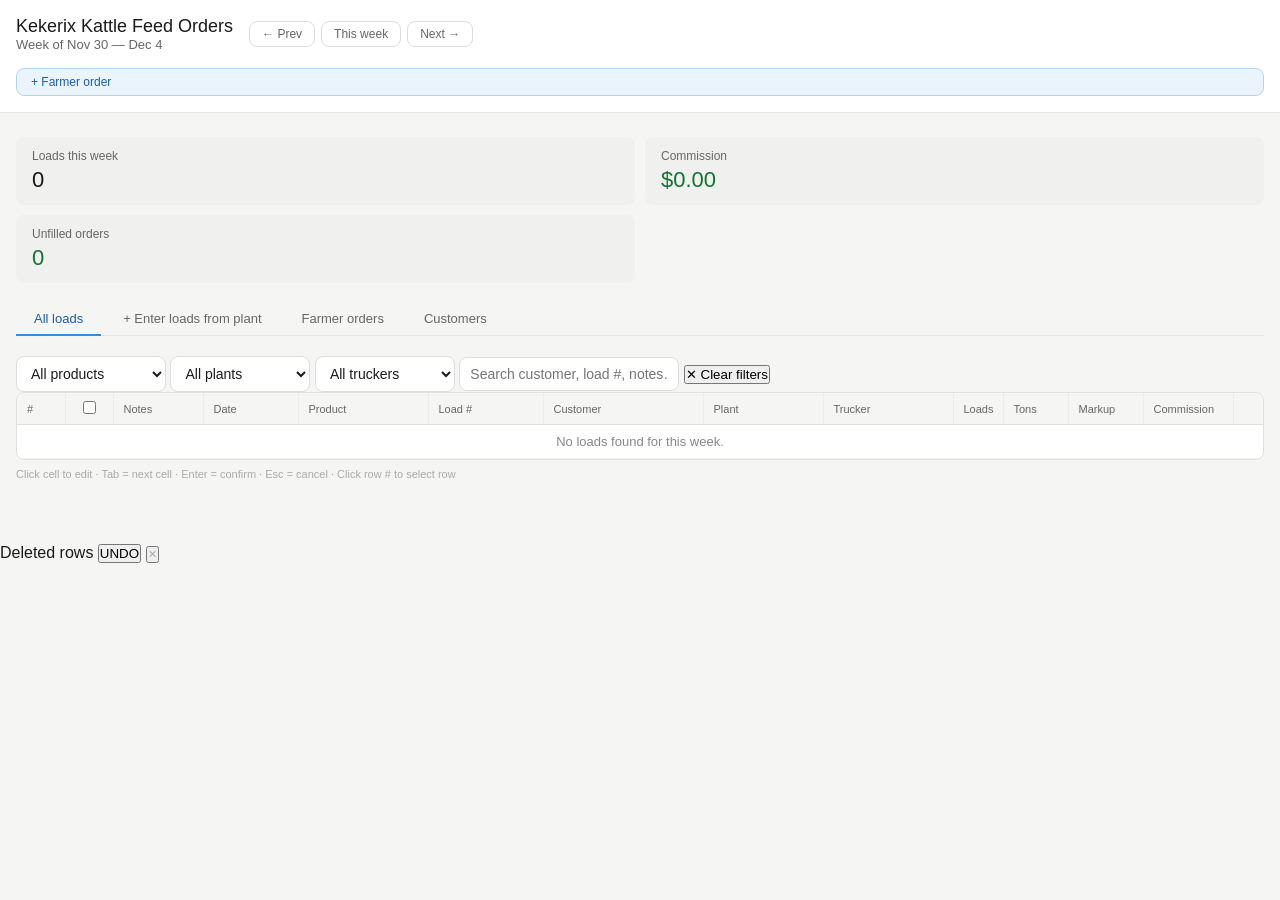
==== admin.html @ a71ed310 "admin.html" ====
<!DOCTYPE html>
<html lang="en">
<head>
  <meta charset="UTF-8" />
  <meta name="viewport" content="width=device-width, initial-scale=1.0" />
  <title>Feed Orders — Admin</title>
  <link rel="stylesheet" href="style.css" />
  <link rel="stylesheet" href="admin.css" />
</head>
<body>

  <!-- HEADER -->
  <div class="admin-header">
    <div class="admin-header-inner">
      <div style="display:flex;align-items:center;gap:16px">
        <div>
          <div class="admin-title">Kekerix Kattle Feed Orders</div>
          <div class="admin-subtitle" id="week-label"></div>
        </div>
        <div style="display:flex;gap:6px">
          <button class="btn-sm" onclick="prevWeek()">← Prev</button>
          <button class="btn-sm" onclick="todayWeek()">This week</button>
          <button class="btn-sm" onclick="nextWeek()">Next →</button>
        </div>
      </div>
      <a href="index.html" class="btn-primary" style="text-decoration:none;font-size:12px;padding:6px 14px">+ Farmer order</a>
    </div>
  </div>

  <div class="admin-container">

    <!-- METRICS -->
    <div class="metric-grid" id="metrics"></div>

    <!-- TABS -->
    <div class="admin-tabs">
      <button class="admin-tab active" id="tab-loads" onclick="showAdminTab('loads')">All loads</button>
      <button class="admin-tab" id="tab-entry" onclick="showAdminTab('entry')">+ Enter loads from plant</button>
      <button class="admin-tab" id="tab-orders" onclick="showAdminTab('orders')">Farmer orders</button>
      <button class="admin-tab" id="tab-customers" onclick="showAdminTab('customers')">Customers</button>
    </div>

    <!-- ══ ALL LOADS TAB ══════════════════════════════ -->
    <div id="panel-loads">

      <!-- Toolbar row 1: filters -->
      <div class="toolbar">
        <select id="filter-product" onchange="applyFilters()" style="width:150px">
          <option value="">All products</option>
          <option>Wet distillers</option>
          <option>Modified distillers</option>
          <option>Dry distillers</option>
          <option>Loosehulls</option>
          <option>Soyhull pellets</option>
          <option>Syrup</option>
          <option>Corn screenings</option>
          <option>Gluten</option>
        </select>
        <select id="filter-plant" onchange="applyFilters()" style="width:140px">
          <option value="">All plants</option>
        </select>
        <select id="filter-trucker" onchange="applyFilters()" style="width:140px">
          <option value="">All truckers</option>
        </select>
        <input type="text" id="filter-search" placeholder="Search customer, load #, notes…" oninput="applyFilters()" style="width:220px" />
        <button class="toolbar-btn" onclick="clearFilters()">✕ Clear filters</button>
        <div class="toolbar-sep"></div>
        <span id="filter-count" style="font-size:12px;color:#888"></span>
      </div>

      <!-- Toolbar row 2: selection actions (hidden until rows selected) -->
      <div class="toolbar" id="selection-toolbar" style="display:none;background:#e8f0fe;border-bottom-color:#a8c7fa">
        <span id="selection-count" style="font-size:12px;font-weight:500;color:#1a73e8"></span>
        <div class="toolbar-sep"></div>
        <button class="toolbar-btn" onclick="deleteSelectedRows()">🗑 Delete selected</button>
        <button class="toolbar-btn" onclick="clearSelection()">✕ Deselect</button>
      </div>

      <div class="sheet-wrap">
        <table class="sheet-table" id="sheet-table">
          <thead>
            <tr>
              <th class="col-rownum">#</th>
              <th class="col-check"><input type="checkbox" id="check-all" onchange="toggleAllRows(this.checked)" title="Select all" /></th>
              <th style="width:90px">Notes</th>
              <th style="width:95px">Date</th>
              <th style="width:130px">Product</th>
              <th style="width:115px">Load #</th>
              <th style="width:160px">Customer</th>
              <th style="width:120px">Plant</th>
              <th style="width:130px">Trucker</th>
              <th style="width:50px">Loads</th>
              <th style="width:65px">Tons</th>
              <th style="width:75px">Markup</th>
              <th style="width:90px">Commission</th>
              <th style="width:30px"></th>
            </tr>
          </thead>
          <tbody id="sheet-body">
            <tr><td colspan="14" class="table-empty"><span class="spinner"></span> Loading...</td></tr>
          </tbody>
        </table>
      </div>
      <div class="sheet-hint">Click cell to edit · Tab = next cell · Enter = confirm · Esc = cancel · Click row # to select row</div>
    </div>

    <!-- ══ ENTER LOADS TAB ════════════════════════════ -->
    <div id="panel-entry" style="display:none">
      <div class="card">
        <div style="font-size:14px;font-weight:500;color:#1a1a1a;margin-bottom:1rem">Paste loads from plant</div>
        <div style="display:grid;grid-template-columns:1fr 1fr 1fr;gap:12px;margin-bottom:1rem">
          <div>
            <label class="field-label">Plant</label>
            <input type="text" id="entry-plant" placeholder="e.g. Sioux Center" style="width:100%" />
          </div>
          <div>
            <label class="field-label">Product</label>
            <select id="entry-product" style="width:100%">
              <option value="">Select product...</option>
              <option>Wet distillers</option>
              <option>Modified distillers</option>
              <option>Dry distillers</option>
              <option>Loosehulls</option>
              <option>Soyhull pellets</option>
              <option>Syrup</option>
              <option>Corn screenings</option>
              <option>Gluten</option>
            </select>
          </div>
          <div>
            <label class="field-label">Default date (optional)</label>
            <input type="date" id="entry-date" style="width:100%" />
          </div>
        </div>
        <div>
          <label class="field-label">Quick generate — type first load # and count</label>
          <div style="display:flex;gap:8px;margin-top:4px">
            <input type="text" id="gen-first" placeholder="e.g. SC136-0574-001" style="flex:2" />
            <input type="number" id="gen-count" placeholder="# of loads" min="1" style="flex:1;max-width:110px" />
            <button class="btn-sm" onclick="generateSequence()" style="white-space:nowrap">Generate</button>
          </div>
        </div>
        <div style="margin-top:1rem">
          <label class="field-label">Or paste load numbers — one per line</label>
          <textarea id="entry-loads" rows="6" placeholder="SC136-0574-001&#10;SC136-0574-002&#10;..." style="width:100%;margin-top:4px;font-family:monospace;font-size:13px;border:1px solid #dadce0;border-radius:4px;padding:8px"></textarea>
        </div>
        <div style="display:flex;justify-content:flex-end;margin-top:0.75rem;gap:8px">
          <button class="btn-sm" onclick="clearEntryForm()">Clear</button>
          <button class="btn-primary" onclick="importLoads()" style="margin-top:0">Import loads</button>
        </div>
        <p id="entry-msg" style="font-size:12px;margin-top:0.5rem"></p>
      </div>

      <div id="entry-table-wrap" style="display:none;margin:0 12px">
        <div style="display:flex;align-items:center;justify-content:space-between;margin-bottom:0.75rem">
          <div style="font-size:14px;font-weight:500;color:#1a1a1a" id="entry-table-title">Imported loads</div>
          <button class="btn-primary" onclick="saveAllLoads()" id="save-all-btn">Save all to database</button>
        </div>
        <div class="sheet-wrap">
          <table class="sheet-table">
            <thead>
              <tr>
                <th style="width:40px">#</th>
                <th>Load #</th><th>Plant</th><th>Product</th><th>Date</th><th>Customer</th><th></th>
              </tr>
            </thead>
            <tbody id="entry-tbody"></tbody>
          </table>
        </div>
        <p id="save-msg" style="font-size:12px;margin-top:0.5rem"></p>
      </div>
    </div>

    <!-- ══ FARMER ORDERS TAB ══════════════════════════ -->
    <div id="panel-orders" style="display:none">
      <div class="toolbar">
        <select id="orders-filter-product" onchange="renderOrdersTable()" style="width:160px">
          <option value="">All products</option>
          <option>Wet distillers</option>
          <option>Modified distillers</option>
          <option>Dry distillers</option>
          <option>Loosehulls</option>
          <option>Soyhull pellets</option>
          <option>Syrup</option>
          <option>Corn screenings</option>
          <option>Gluten</option>
        </select>
        <input type="text" id="orders-filter-search" placeholder="Search farmer…" oninput="renderOrdersTable()" style="width:200px" />
        <span id="orders-summary-label" style="font-size:12px;color:#888;margin-left:4px"></span>
      </div>
      <div class="sheet-wrap">
        <table class="sheet-table">
          <thead>
            <tr>
              <th style="width:120px">Date</th>
              <th style="width:180px">Farmer</th>
              <th style="width:160px">Product</th>
              <th style="width:140px">Loads needed</th>
              <th style="width:110px">Ordered on</th>
              <th></th>
            </tr>
          </thead>
          <tbody id="orders-tbody">
            <tr><td colspan="6" class="table-empty"><span class="spinner"></span> Loading...</td></tr>
          </tbody>
        </table>
      </div>
    </div>

    <!-- ══ CUSTOMERS TAB ══════════════════════════════ -->
    <div id="panel-customers" style="display:none">
      <div class="card">
        <div style="font-size:14px;font-weight:500;color:#1a1a1a;margin-bottom:1rem">Customer list</div>
        <div class="sheet-wrap" style="margin-bottom:1rem">
          <table class="sheet-table">
            <thead><tr><th>Name</th><th>Phone</th><th style="width:120px"></th></tr></thead>
            <tbody id="customers-tbody">
              <tr><td colspan="3" class="table-empty"><span class="spinner"></span> Loading...</td></tr>
            </tbody>
          </table>
        </div>
        <div style="font-size:14px;font-weight:500;color:#1a1a1a;margin-bottom:0.75rem">Add new customer</div>
        <div style="display:grid;grid-template-columns:1fr 1fr auto;gap:8px;align-items:end">
          <div>
            <label class="field-label">Name</label>
            <input type="text" id="new-cust-name" placeholder="Farm or farmer name" style="width:100%" />
          </div>
          <div>
            <label class="field-label">Phone</label>
            <input type="tel" id="new-cust-phone" placeholder="605-555-0100" style="width:100%" />
          </div>
          <button class="btn-sm" onclick="addCustomer()" style="height:36px">Add</button>
        </div>
        <p id="cust-msg" style="font-size:12px;margin-top:0.5rem"></p>
      </div>
    </div>

  </div><!-- /admin-container -->

  <!-- UNDO TOAST -->
  <div id="undo-toast">
    <span id="undo-msg">Deleted rows</span>
    <button onclick="undoDelete()">UNDO</button>
    <button onclick="hideToast()" style="color:#aaa;font-size:11px;font-weight:400">✕</button>
  </div>

  <!-- EDIT CUSTOMER MODAL -->
  <div class="modal-backdrop" id="modal-backdrop" onclick="closeModal()" style="display:none"></div>
  <div class="modal" id="edit-cust-modal" style="display:none">
    <div class="modal-title">Edit customer</div>
    <div style="margin-top:1rem">
      <label class="field-label">Name</label>
      <input type="text" id="ec-name" style="width:100%" />
    </div>
    <div style="margin-top:0.75rem">
      <label class="field-label">Phone</label>
      <input type="tel" id="ec-phone" style="width:100%" />
    </div>
    <div style="display:flex;gap:8px;margin-top:1.25rem">
      <button class="btn-sm" onclick="closeModal()" style="flex:1;padding:9px">Cancel</button>
      <button class="btn-primary" onclick="saveCustomer()" style="flex:2;margin-top:0">Save</button>
    </div>
    <p style="font-size:12px;margin-top:0.5rem" id="ec-msg"></p>
  </div>

  <script src="admin.js"></script>
</body>
</html>
---- style.css ----
* { box-sizing: border-box; margin: 0; padding: 0; }
body { font-family: -apple-system, BlinkMacSystemFont, 'Segoe UI', sans-serif; background: #f5f5f3; color: #1a1a1a; }
.container { max-width: 680px; margin: 0 auto; padding: 1.5rem 1rem 3rem; }
h2 { font-size: 22px; font-weight: 500; margin-bottom: 0.25rem; }
.subtitle { font-size: 13px; color: #666; margin-bottom: 1.25rem; }
.note { font-size: 12px; margin-top: 0.5rem; }
 
.tabs { display: flex; gap: 8px; padding: 1rem 0 0.5rem; border-bottom: 1px solid #e5e5e5; margin-bottom: 1.5rem; }
.tab { padding: 6px 16px; border-radius: 8px; border: 1px solid #ddd; background: transparent; cursor: pointer; font-size: 14px; color: #666; }
.tab.active { background: #f0f0ee; color: #1a1a1a; font-weight: 500; }
.page { display: none; }
.page.active { display: block; }
 
.card { background: #fff; border: 1px solid #e5e5e5; border-radius: 12px; padding: 1.25rem; margin-bottom: 1rem; }
.form-row { margin-bottom: 1rem; }
.form-row label { display: block; font-size: 13px; color: #666; margin-bottom: 4px; }
.form-row input, .form-row select, .form-row textarea, input, select, textarea {
  width: 100%; padding: 8px 10px; border: 1px solid #ddd; border-radius: 8px;
  font-size: 14px; font-family: inherit; background: #fff; color: #1a1a1a;
}
input:focus, select:focus, textarea:focus { outline: none; border-color: #378ADD; }
input[readonly] { background: #f5f5f3; color: #888; }
 
.btn-primary { background: #EBF4FD; color: #185FA5; border: 1px solid #B5D4F4; padding: 9px 20px; border-radius: 8px; cursor: pointer; font-size: 14px; font-weight: 500; width: 100%; margin-top: 0.5rem; }
.btn-primary:hover { background: #d6eaf8; }
.btn-primary:disabled { opacity: 0.5; cursor: not-allowed; }
.btn-sm { padding: 5px 12px; font-size: 12px; border-radius: 8px; border: 1px solid #ddd; background: transparent; cursor: pointer; color: #666; }
.btn-sm:hover { background: #f5f5f3; }
.btn-danger { padding: 5px 12px; font-size: 12px; border-radius: 8px; border: 1px solid #f0c0c0; background: transparent; cursor: pointer; color: #A32D2D; }
 
.steps { display: flex; margin-bottom: 1.5rem; }
.step { flex: 1; padding: 8px 12px; font-size: 12px; color: #999; border-bottom: 2px solid #e5e5e5; }
.step.active { color: #185FA5; border-bottom-color: #378ADD; font-weight: 500; }
.step.done { color: #999; border-bottom-color: #9FE1CB; }
 
.product-grid { display: flex; flex-wrap: wrap; gap: 8px; margin-top: 4px; }
.product-chip { padding: 7px 14px; border-radius: 8px; border: 1px solid #ddd; background: #fff; cursor: pointer; font-size: 13px; color: #666; user-select: none; }
.product-chip.selected { background: #EBF4FD; border-color: #378ADD; color: #185FA5; font-weight: 500; }
 
.product-block { border: 1px solid #ddd; border-radius: 12px; padding: 1rem; margin-bottom: 0.75rem; background: #fafaf8; }
.product-block-title { font-size: 14px; font-weight: 500; margin-bottom: 0.75rem; }
.total-row { display: flex; align-items: center; gap: 10px; margin-bottom: 0.85rem; padding-bottom: 0.85rem; border-bottom: 1px solid #e5e5e5; }
.total-row label { font-size: 13px; color: #666; white-space: nowrap; }
.total-row input { width: 70px; font-size: 14px; text-align: center; }
.tally { font-size: 13px; font-weight: 500; margin-left: auto; white-space: nowrap; }
.tally.match { color: #3B6D11; }
.tally.over { color: #A32D2D; }
.tally.under { color: #854F0B; }
 
.day-grid { display: flex; flex-wrap: wrap; gap: 8px; margin-top: 4px; }
.week-label { font-size: 11px; color: #999; width: 100%; margin-top: 4px; }
.day-card { border: 1px solid #ddd; border-radius: 8px; background: #fff; width: 72px; text-align: center; padding: 6px 4px; }
.day-card.active { border-color: #378ADD; background: #EBF4FD; }
.day-card.disabled { opacity: 0.35; pointer-events: none; }
.day-name { font-size: 11px; font-weight: 500; color: #1a1a1a; }
.day-date { font-size: 10px; color: #888; margin-bottom: 6px; }
.day-card.active .day-name { color: #185FA5; }
.day-card.active .day-date { color: #378ADD; }
.counter { display: flex; align-items: center; justify-content: center; gap: 4px; }
.counter-btn { width: 22px; height: 22px; border-radius: 50%; border: 1px solid #ddd; background: #fff; cursor: pointer; font-size: 16px; display: flex; align-items: center; justify-content: center; color: #666; padding: 0; line-height: 1; }
.counter-btn:hover { border-color: #378ADD; color: #185FA5; }
.counter-val { font-size: 14px; font-weight: 500; min-width: 16px; color: #1a1a1a; }
.day-card.active .counter-val { color: #185FA5; }
 
.cust-row { display: flex; align-items: center; gap: 10px; padding: 8px 0; border-bottom: 1px solid #f0f0ee; font-size: 13px; }
.cust-row:last-child { border-bottom: none; }
.cust-name { font-weight: 500; flex: 1; }
.cust-phone { color: #666; min-width: 120px; }
.add-cust-form { display: grid; grid-template-columns: 1fr 1fr auto; gap: 8px; align-items: end; margin-top: 1rem; }
 
.spinner { display: inline-block; width: 14px; height: 14px; border: 2px solid #ddd; border-top-color: #378ADD; border-radius: 50%; animation: spin 0.7s linear infinite; vertical-align: middle; margin-right: 6px; }
@keyframes spin { to { transform: rotate(360deg); } }
 
@media (max-width: 480px) {
  .add-cust-form { grid-template-columns: 1fr; }
  .total-row { flex-wrap: wrap; }
}
---- admin.css ----
body { background: #f5f5f3; }

.admin-header { background: #fff; border-bottom: 1px solid #e5e5e5; padding: 1rem; position: sticky; top: 0; z-index: 100; }
.admin-header-inner { max-width: 1300px; margin: 0 auto; display: flex; align-items: center; justify-content: space-between; flex-wrap: wrap; gap: 8px; }
.admin-title { font-size: 18px; font-weight: 500; color: #1a1a1a; }
.admin-subtitle { font-size: 13px; color: #666; }
.admin-container { max-width: 1300px; margin: 0 auto; padding: 1.5rem 1rem 3rem; }

.metric-grid { display: grid; grid-template-columns: repeat(2, minmax(0,1fr)); gap: 10px; margin-bottom: 1.25rem; }
.metric { background: #f0f0ee; border-radius: 8px; padding: 0.75rem 1rem; }
.metric-label { font-size: 12px; color: #666; margin-bottom: 4px; }
.metric-value { font-size: 22px; font-weight: 500; color: #1a1a1a; }

.admin-tabs { display: flex; gap: 4px; margin-bottom: 1.25rem; border-bottom: 1px solid #e5e5e5; flex-wrap: wrap; }
.admin-tab { padding: 8px 18px; font-size: 13px; color: #666; background: transparent; border: none; border-bottom: 2px solid transparent; cursor: pointer; margin-bottom: -1px; white-space: nowrap; }
.admin-tab:hover { color: #1a1a1a; }
.admin-tab.active { color: #185FA5; border-bottom-color: #378ADD; font-weight: 500; }

.filter-bar { display: flex; gap: 8px; margin-bottom: 0.75rem; flex-wrap: wrap; align-items: center; }
.filter-bar select { flex: 1; min-width: 130px; font-size: 13px; width: auto; }

.card { background: #fff; border: 1px solid #e5e5e5; border-radius: 12px; padding: 1.25rem; margin-bottom: 1rem; }
.field-label { display: block; font-size: 12px; color: #666; margin-bottom: 3px; }

.sheet-wrap { overflow-x: auto; border: 1px solid #e0e0e0; border-radius: 8px; background: #fff; margin-bottom: 0.5rem; }
.sheet-table { width: 100%; border-collapse: collapse; font-size: 13px; table-layout: fixed; }
.sheet-table thead tr { background: #f5f5f3; }
.sheet-table th { padding: 8px 10px; text-align: left; font-weight: 500; font-size: 11px; color: #666; border-bottom: 1px solid #e0e0e0; border-right: 1px solid #ececec; white-space: nowrap; user-select: none; }
.sheet-table th:last-child { border-right: none; }
.sheet-table td { padding: 0; border-bottom: 1px solid #f0f0f0; border-right: 1px solid #f5f5f5; height: 34px; position: relative; }
.sheet-table td:last-child { border-right: none; }
.sheet-table tr:hover td { background: #fafaf8; }
.sheet-table tr.date-row td { background: #EBF4FD; color: #185FA5; font-weight: 500; font-size: 12px; padding: 5px 10px; border-bottom: 1px solid #B5D4F4; border-top: 1px solid #ddeeff; height: auto; }

.cell-view { padding: 0 8px; height: 34px; display: flex; align-items: center; cursor: text; white-space: nowrap; overflow: hidden; text-overflow: ellipsis; color: #1a1a1a; font-size: 12px; }
.cell-view.empty { color: #ccc; }
.cell-view:hover { background: #f0f4ff; }
td.cell-active { outline: 2px solid #378ADD; outline-offset: -2px; z-index: 5; background: #fff !important; }
.cell-input { position: absolute; inset: 0; width: 100%; height: 100%; padding: 0 7px; border: none; font-size: 12px; font-family: inherit; background: #fff; color: #1a1a1a; outline: none; z-index: 10; }
select.cell-input { cursor: pointer; }

.cell-commission { background: #f5fbf0; color: #3B6D11; font-weight: 500; }
.cell-commission.empty { background: transparent; color: #ccc; font-weight: 400; }

.row-assigned td:first-child { border-left: 3px solid #EF9F27; }
.row-unassigned td:first-child { border-left: 3px solid #e0e0e0; }

.del-row-btn { width: 24px; height: 24px; border-radius: 4px; border: 1px solid #f0c0c0; background: transparent; cursor: pointer; color: #A32D2D; font-size: 14px; display: flex; align-items: center; justify-content: center; margin: auto; }
.del-row-btn:hover { background: #fff0f0; }

.table-empty { text-align: center; padding: 2rem; color: #888; font-size: 13px; }
.sheet-hint { font-size: 11px; color: #aaa; margin-bottom: 1rem; }

.entry-input { width: 100%; padding: 6px 8px; border: 1px solid #ddd; border-radius: 6px; font-size: 12px; background: #fff; color: #1a1a1a; }
.entry-input:focus { outline: none; border-color: #378ADD; }
.del-btn { font-size: 11px; padding: 3px 8px; border-radius: 6px; border: 1px solid #f0c0c0; background: transparent; cursor: pointer; color: #A32D2D; }

.edit-btn { font-size: 11px; padding: 3px 10px; border-radius: 6px; border: 1px solid #ddd; background: transparent; cursor: pointer; color: #666; }
.edit-btn:hover { border-color: #378ADD; color: #185FA5; }

.modal-backdrop { position: fixed; inset: 0; background: rgba(0,0,0,0.3); z-index: 200; }
.modal { position: fixed; top: 50%; left: 50%; transform: translate(-50%,-50%); background: #fff; border-radius: 12px; padding: 1.5rem; width: 90%; max-width: 380px; z-index: 201; box-shadow: 0 4px 24px rgba(0,0,0,0.12); }
.modal-title { font-size: 16px; font-weight: 500; margin-bottom: 4px; }

@media (max-width: 600px) {
  .metric-grid { grid-template-columns: 1fr 1fr; }
  #panel-entry .card > div:nth-child(2) { grid-template-columns: 1fr !important; }
}
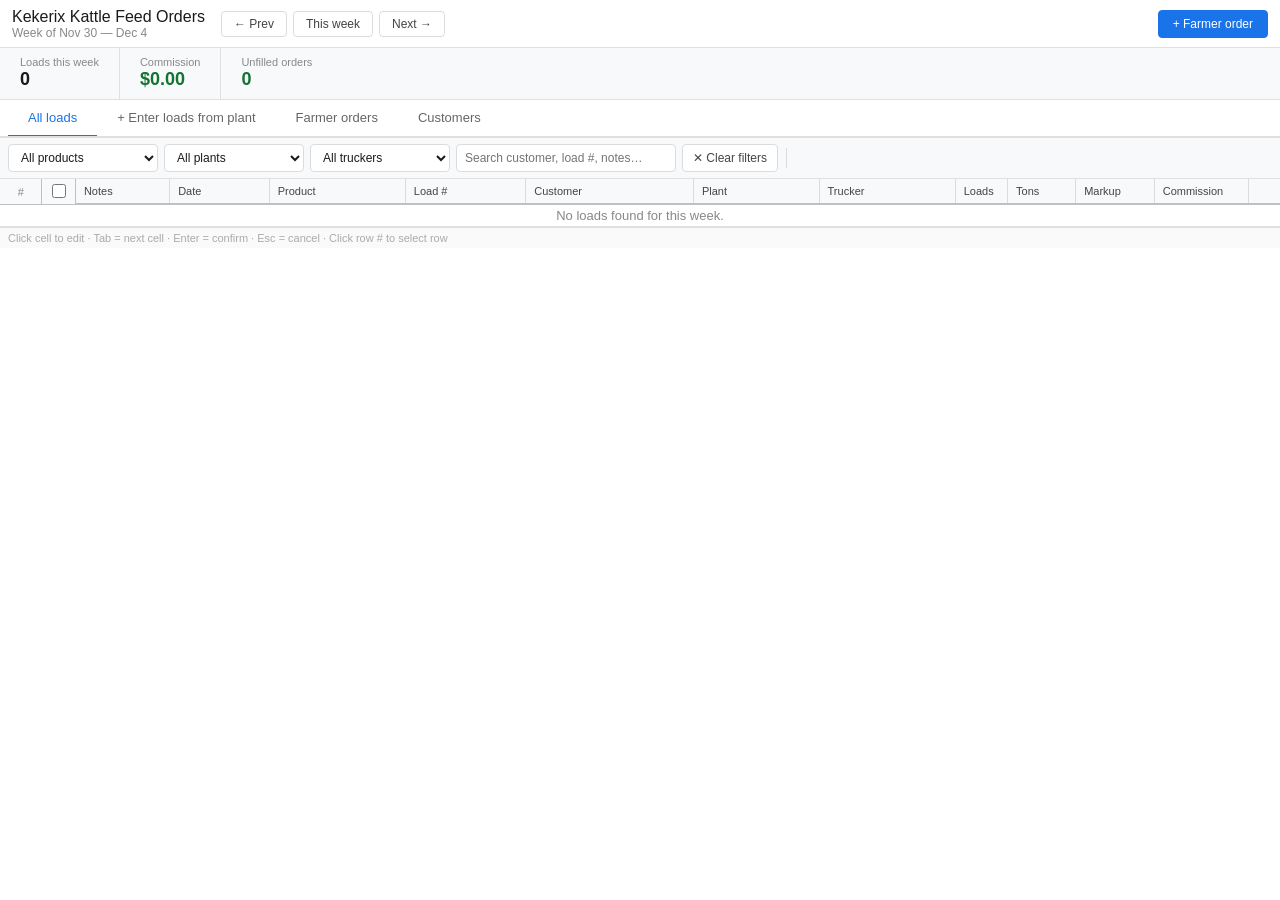
==== commit 73b6ed1d: "admin.html" ====
--- a/admin.html
+++ b/admin.html
@@ -72,7 +72,9 @@
       <div class="toolbar" id="selection-toolbar" style="display:none;background:#e8f0fe;border-bottom-color:#a8c7fa">
         <span id="selection-count" style="font-size:12px;font-weight:500;color:#1a73e8"></span>
         <div class="toolbar-sep"></div>
-        <button class="toolbar-btn" onclick="deleteSelectedRows()">🗑 Delete selected</button>
+        <button class="toolbar-btn" onclick="cutSelectedRows()">✂ Cut (Ctrl+X)</button>
+        <button class="toolbar-btn" onclick="openPasteModal()" id="paste-btn" style="display:none">📋 Paste to date (Ctrl+V)</button>
+        <button class="toolbar-btn danger" onclick="deleteSelectedRows()">🗑 Delete selected</button>
         <button class="toolbar-btn" onclick="clearSelection()">✕ Deselect</button>
       </div>
 
@@ -245,8 +247,8 @@
   </div>
 
   <!-- EDIT CUSTOMER MODAL -->
-  <div class="modal-backdrop" id="modal-backdrop" onclick="closeModal()" style="display:none"></div>
-  <div class="modal" id="edit-cust-modal" style="display:none">
+  <div class="modal-backdrop" id="modal-backdrop" style="display:none"></div>
+  <div class="modal" id="edit-cust-modal" style="display:none" onclick="event.stopPropagation()">
     <div class="modal-title">Edit customer</div>
     <div style="margin-top:1rem">
       <label class="field-label">Name</label>
@@ -263,6 +265,21 @@
     <p style="font-size:12px;margin-top:0.5rem" id="ec-msg"></p>
   </div>
 
+
+  <!-- PASTE DATE MODAL -->
+  <div class="modal" id="paste-date-modal" style="display:none" onclick="event.stopPropagation()">
+    <div class="modal-title">Move loads to date</div>
+    <p id="paste-modal-msg" style="font-size:13px;color:#666;margin:8px 0 12px"></p>
+    <div>
+      <label class="field-label">Target date</label>
+      <input type="date" id="paste-date-input" style="width:100%" />
+    </div>
+    <div style="display:flex;gap:8px;margin-top:1.25rem">
+      <button class="btn-sm" onclick="closePasteModal()" style="flex:1;padding:9px">Cancel</button>
+      <button class="btn-primary" onclick="confirmPaste()" style="flex:2;margin-top:0;justify-content:center">Move loads</button>
+    </div>
+  </div>
+
   <script src="admin.js"></script>
 </body>
 </html>
--- a/admin.css
+++ b/admin.css
@@ -1,68 +1,419 @@
-body { background: #f5f5f3; }
-
-.admin-header { background: #fff; border-bottom: 1px solid #e5e5e5; padding: 1rem; position: sticky; top: 0; z-index: 100; }
-.admin-header-inner { max-width: 1300px; margin: 0 auto; display: flex; align-items: center; justify-content: space-between; flex-wrap: wrap; gap: 8px; }
-.admin-title { font-size: 18px; font-weight: 500; color: #1a1a1a; }
-.admin-subtitle { font-size: 13px; color: #666; }
-.admin-container { max-width: 1300px; margin: 0 auto; padding: 1.5rem 1rem 3rem; }
-
-.metric-grid { display: grid; grid-template-columns: repeat(2, minmax(0,1fr)); gap: 10px; margin-bottom: 1.25rem; }
-.metric { background: #f0f0ee; border-radius: 8px; padding: 0.75rem 1rem; }
-.metric-label { font-size: 12px; color: #666; margin-bottom: 4px; }
-.metric-value { font-size: 22px; font-weight: 500; color: #1a1a1a; }
-
-.admin-tabs { display: flex; gap: 4px; margin-bottom: 1.25rem; border-bottom: 1px solid #e5e5e5; flex-wrap: wrap; }
-.admin-tab { padding: 8px 18px; font-size: 13px; color: #666; background: transparent; border: none; border-bottom: 2px solid transparent; cursor: pointer; margin-bottom: -1px; white-space: nowrap; }
-.admin-tab:hover { color: #1a1a1a; }
-.admin-tab.active { color: #185FA5; border-bottom-color: #378ADD; font-weight: 500; }
-
-.filter-bar { display: flex; gap: 8px; margin-bottom: 0.75rem; flex-wrap: wrap; align-items: center; }
-.filter-bar select { flex: 1; min-width: 130px; font-size: 13px; width: auto; }
-
-.card { background: #fff; border: 1px solid #e5e5e5; border-radius: 12px; padding: 1.25rem; margin-bottom: 1rem; }
+/* ── Reset & base ─────────────────────────────────── */
+body { background: #fff; }
+
+/* ── Header ──────────────────────────────────────── */
+.admin-header {
+  background: #fff;
+  border-bottom: 1px solid #e0e0e0;
+  padding: 0 12px;
+  height: 48px;
+  position: sticky;
+  top: 0;
+  z-index: 100;
+  display: flex;
+  align-items: center;
+}
+.admin-header-inner {
+  width: 100%;
+  display: flex;
+  align-items: center;
+  justify-content: space-between;
+  flex-wrap: wrap;
+  gap: 8px;
+}
+.admin-title { font-size: 16px; font-weight: 500; color: #1a1a1a; }
+.admin-subtitle { font-size: 12px; color: #888; }
+.admin-container { padding: 0 0 3rem; }
+
+/* ── Metrics ─────────────────────────────────────── */
+.metric-grid {
+  display: flex;
+  gap: 0;
+  border-bottom: 1px solid #e0e0e0;
+  background: #f8f9fa;
+}
+.metric {
+  padding: 8px 20px;
+  border-right: 1px solid #e0e0e0;
+  cursor: default;
+}
+.metric:last-child { border-right: none; }
+.metric-label { font-size: 11px; color: #888; }
+.metric-value { font-size: 18px; font-weight: 600; color: #1a1a1a; line-height: 1.3; }
+
+/* ── Toolbar / filter bar ────────────────────────── */
+.toolbar {
+  display: flex;
+  align-items: center;
+  gap: 6px;
+  padding: 6px 8px;
+  border-bottom: 1px solid #e0e0e0;
+  background: #f8f9fa;
+  flex-wrap: wrap;
+}
+.toolbar select,
+.toolbar input[type="text"] {
+  height: 28px;
+  padding: 0 8px;
+  border: 1px solid #dadce0;
+  border-radius: 4px;
+  font-size: 12px;
+  background: #fff;
+  color: #1a1a1a;
+  min-width: 0;
+}
+.toolbar select:focus,
+.toolbar input[type="text"]:focus { outline: none; border-color: #1a73e8; box-shadow: 0 0 0 2px rgba(26,115,232,0.2); }
+.toolbar-sep { width: 1px; height: 20px; background: #dadce0; margin: 0 2px; }
+.toolbar-btn {
+  height: 28px;
+  padding: 0 10px;
+  border: 1px solid #dadce0;
+  border-radius: 4px;
+  background: #fff;
+  font-size: 12px;
+  color: #444;
+  cursor: pointer;
+  white-space: nowrap;
+  display: flex;
+  align-items: center;
+  gap: 4px;
+}
+.toolbar-btn:hover { background: #f1f3f4; border-color: #c0c0c0; }
+.toolbar-btn.danger { color: #c5221f; border-color: #f5c6c6; }
+.toolbar-btn.danger:hover { background: #fce8e6; }
+.toolbar-btn.primary { background: #1a73e8; color: #fff; border-color: #1a73e8; }
+.toolbar-btn.primary:hover { background: #1765cc; }
+.toolbar-btn:disabled { opacity: 0.4; cursor: not-allowed; }
+
+/* ── Tabs ────────────────────────────────────────── */
+.admin-tabs {
+  display: flex;
+  gap: 0;
+  border-bottom: 2px solid #e0e0e0;
+  background: #fff;
+  padding: 0 8px;
+  overflow-x: auto;
+}
+.admin-tab {
+  padding: 10px 20px;
+  font-size: 13px;
+  color: #666;
+  background: transparent;
+  border: none;
+  border-bottom: 3px solid transparent;
+  cursor: pointer;
+  margin-bottom: -2px;
+  white-space: nowrap;
+  font-weight: 400;
+}
+.admin-tab:hover { color: #1a1a1a; background: #f8f9fa; }
+.admin-tab.active { color: #1a73e8; border-bottom-color: #1a73e8; font-weight: 500; }
+
+/* ── Sheet wrapper ───────────────────────────────── */
+.sheet-wrap {
+  overflow: auto;
+  background: #fff;
+  max-height: calc(100vh - 230px);
+}
+
+/* ── Sheet table — Google Sheets look ───────────── */
+.sheet-table {
+  width: 100%;
+  border-collapse: collapse;
+  font-size: 13px;
+  table-layout: fixed;
+}
+
+/* Row number column */
+.sheet-table .col-rownum {
+  width: 40px;
+  min-width: 40px;
+  background: #f8f9fa;
+  color: #888;
+  font-size: 11px;
+  text-align: center;
+  border-right: 1px solid #e0e0e0;
+  user-select: none;
+  cursor: default;
+  padding: 0;
+}
+.sheet-table thead .col-rownum {
+  background: #f8f9fa;
+  border-bottom: 1px solid #c0c0c0;
+  border-right: 1px solid #c0c0c0;
+  padding: 6px 0;
+}
+
+/* Checkbox column */
+.sheet-table .col-check {
+  width: 32px;
+  min-width: 32px;
+  text-align: center;
+  background: #f8f9fa;
+  border-right: 1px solid #e0e0e0;
+  padding: 0;
+}
+.sheet-table thead .col-check {
+  background: #f8f9fa;
+  border-bottom: 1px solid #c0c0c0;
+  border-right: 1px solid #c0c0c0;
+}
+.sheet-table input[type="checkbox"] {
+  width: 14px;
+  height: 14px;
+  cursor: pointer;
+  accent-color: #1a73e8;
+}
+
+/* Headers */
+.sheet-table thead tr {
+  background: #f8f9fa;
+  position: sticky;
+  top: 0;
+  z-index: 10;
+}
+.sheet-table th {
+  padding: 6px 8px;
+  text-align: left;
+  font-weight: 500;
+  font-size: 11px;
+  color: #444;
+  border-bottom: 2px solid #c0c0c0;
+  border-right: 1px solid #dadce0;
+  white-space: nowrap;
+  user-select: none;
+  background: #f8f9fa;
+}
+.sheet-table th:last-child { border-right: none; }
+
+/* Body cells */
+.sheet-table td {
+  padding: 0;
+  border-bottom: 1px solid #e0e0e0;
+  border-right: 1px solid #e8eaed;
+  height: 22px;
+  position: relative;
+  vertical-align: middle;
+}
+.sheet-table td:last-child { border-right: none; }
+
+/* Row hover */
+.sheet-table tbody tr:hover td { background: #f8f9fa; }
+.sheet-table tbody tr:hover .col-rownum,
+.sheet-table tbody tr:hover .col-check { background: #e8eaed; }
+
+/* Selected rows */
+.sheet-table tbody tr.row-selected td { background: #e8f0fe !important; }
+.sheet-table tbody tr.row-selected .col-rownum,
+.sheet-table tbody tr.row-selected .col-check { background: #c5d8fb !important; }
+
+/* Date group header rows */
+.sheet-table tr.date-row td {
+  background: #e8f0fe;
+  color: #1a73e8;
+  font-weight: 600;
+  font-size: 12px;
+  padding: 4px 10px;
+  border-bottom: 1px solid #c5d8fb;
+  border-top: 2px solid #a8c7fa;
+  height: auto;
+}
+
+/* ── Cell view & edit ─────────────────────────────── */
+.cell-view {
+  padding: 0 6px;
+  height: 22px;
+  display: flex;
+  align-items: center;
+  cursor: cell;
+  white-space: nowrap;
+  overflow: hidden;
+  text-overflow: ellipsis;
+  color: #1a1a1a;
+  font-size: 12px;
+}
+.cell-view.empty { color: #bbb; font-style: italic; }
+.cell-view:hover { background: rgba(26,115,232,0.06); }
+
+td.cell-active {
+  outline: 2px solid #1a73e8;
+  outline-offset: -1px;
+  z-index: 5;
+  background: #fff !important;
+}
+.cell-input {
+  position: absolute;
+  inset: 0;
+  width: 100%;
+  height: 100%;
+  padding: 0 6px;
+  border: none;
+  font-size: 12px;
+  font-family: inherit;
+  background: #fff;
+  color: #1a1a1a;
+  outline: none;
+  z-index: 10;
+}
+select.cell-input { cursor: pointer; }
+
+/* Commission cell */
+.cell-commission { background: #e6f4ea; color: #137333; font-weight: 500; }
+.cell-commission.empty { background: transparent; color: #bbb; font-weight: 400; }
+
+/* Trucker assigned indicator */
+.row-assigned td.col-notes-td { border-left: 3px solid #fbbc04; }
+.row-unassigned td.col-notes-td { border-left: 3px solid #e0e0e0; }
+
+/* Farmer order badge */
+.farmer-order-badge {
+  display: inline-block;
+  background: #fff3cd;
+  color: #856404;
+  font-size: 10px;
+  font-weight: 600;
+  padding: 0 6px;
+  border-radius: 10px;
+  white-space: nowrap;
+  line-height: 1.7;
+  margin-left: 4px;
+}
+
+/* ── Delete / action buttons ─────────────────────── */
+.del-row-btn {
+  width: 20px; height: 20px;
+  border-radius: 3px;
+  border: none;
+  background: transparent;
+  cursor: pointer;
+  color: #aaa;
+  font-size: 14px;
+  display: flex; align-items: center; justify-content: center;
+  margin: auto;
+}
+.del-row-btn:hover { background: #fce8e6; color: #c5221f; }
+
+.del-btn { font-size: 11px; padding: 2px 8px; border-radius: 4px; border: 1px solid #f5c6c6; background: transparent; cursor: pointer; color: #c5221f; }
+.del-btn:hover { background: #fce8e6; }
+.edit-btn { font-size: 11px; padding: 2px 10px; border-radius: 4px; border: 1px solid #dadce0; background: transparent; cursor: pointer; color: #444; }
+.edit-btn:hover { border-color: #1a73e8; color: #1a73e8; }
+
+/* ── Undo toast ──────────────────────────────────── */
+#undo-toast {
+  position: fixed;
+  bottom: 24px;
+  left: 50%;
+  transform: translateX(-50%) translateY(80px);
+  background: #323232;
+  color: #fff;
+  padding: 10px 20px;
+  border-radius: 6px;
+  font-size: 13px;
+  display: flex;
+  align-items: center;
+  gap: 16px;
+  z-index: 999;
+  transition: transform 0.25s ease;
+  white-space: nowrap;
+  box-shadow: 0 4px 16px rgba(0,0,0,0.3);
+}
+#undo-toast.show { transform: translateX(-50%) translateY(0); }
+#undo-toast button {
+  background: transparent;
+  border: none;
+  color: #8ab4f8;
+  font-size: 13px;
+  font-weight: 600;
+  cursor: pointer;
+  padding: 0;
+}
+
+/* ── Table empty / hint ──────────────────────────── */
+.table-empty { text-align: center; padding: 2.5rem; color: #888; font-size: 13px; }
+.sheet-hint { font-size: 11px; color: #aaa; padding: 4px 8px; border-top: 1px solid #e0e0e0; background: #fafafa; }
+
+/* ── Entry panel ─────────────────────────────────── */
+.card { background: #fff; border: 1px solid #e0e0e0; border-radius: 6px; padding: 1.25rem; margin: 12px; }
 .field-label { display: block; font-size: 12px; color: #666; margin-bottom: 3px; }
-
-.sheet-wrap { overflow-x: auto; border: 1px solid #e0e0e0; border-radius: 8px; background: #fff; margin-bottom: 0.5rem; }
-.sheet-table { width: 100%; border-collapse: collapse; font-size: 13px; table-layout: fixed; }
-.sheet-table thead tr { background: #f5f5f3; }
-.sheet-table th { padding: 8px 10px; text-align: left; font-weight: 500; font-size: 11px; color: #666; border-bottom: 1px solid #e0e0e0; border-right: 1px solid #ececec; white-space: nowrap; user-select: none; }
-.sheet-table th:last-child { border-right: none; }
-.sheet-table td { padding: 0; border-bottom: 1px solid #f0f0f0; border-right: 1px solid #f5f5f5; height: 34px; position: relative; }
-.sheet-table td:last-child { border-right: none; }
-.sheet-table tr:hover td { background: #fafaf8; }
-.sheet-table tr.date-row td { background: #EBF4FD; color: #185FA5; font-weight: 500; font-size: 12px; padding: 5px 10px; border-bottom: 1px solid #B5D4F4; border-top: 1px solid #ddeeff; height: auto; }
-
-.cell-view { padding: 0 8px; height: 34px; display: flex; align-items: center; cursor: text; white-space: nowrap; overflow: hidden; text-overflow: ellipsis; color: #1a1a1a; font-size: 12px; }
-.cell-view.empty { color: #ccc; }
-.cell-view:hover { background: #f0f4ff; }
-td.cell-active { outline: 2px solid #378ADD; outline-offset: -2px; z-index: 5; background: #fff !important; }
-.cell-input { position: absolute; inset: 0; width: 100%; height: 100%; padding: 0 7px; border: none; font-size: 12px; font-family: inherit; background: #fff; color: #1a1a1a; outline: none; z-index: 10; }
-select.cell-input { cursor: pointer; }
-
-.cell-commission { background: #f5fbf0; color: #3B6D11; font-weight: 500; }
-.cell-commission.empty { background: transparent; color: #ccc; font-weight: 400; }
-
-.row-assigned td:first-child { border-left: 3px solid #EF9F27; }
-.row-unassigned td:first-child { border-left: 3px solid #e0e0e0; }
-
-.del-row-btn { width: 24px; height: 24px; border-radius: 4px; border: 1px solid #f0c0c0; background: transparent; cursor: pointer; color: #A32D2D; font-size: 14px; display: flex; align-items: center; justify-content: center; margin: auto; }
-.del-row-btn:hover { background: #fff0f0; }
-
-.table-empty { text-align: center; padding: 2rem; color: #888; font-size: 13px; }
-.sheet-hint { font-size: 11px; color: #aaa; margin-bottom: 1rem; }
-
-.entry-input { width: 100%; padding: 6px 8px; border: 1px solid #ddd; border-radius: 6px; font-size: 12px; background: #fff; color: #1a1a1a; }
-.entry-input:focus { outline: none; border-color: #378ADD; }
-.del-btn { font-size: 11px; padding: 3px 8px; border-radius: 6px; border: 1px solid #f0c0c0; background: transparent; cursor: pointer; color: #A32D2D; }
-
-.edit-btn { font-size: 11px; padding: 3px 10px; border-radius: 6px; border: 1px solid #ddd; background: transparent; cursor: pointer; color: #666; }
-.edit-btn:hover { border-color: #378ADD; color: #185FA5; }
-
-.modal-backdrop { position: fixed; inset: 0; background: rgba(0,0,0,0.3); z-index: 200; }
-.modal { position: fixed; top: 50%; left: 50%; transform: translate(-50%,-50%); background: #fff; border-radius: 12px; padding: 1.5rem; width: 90%; max-width: 380px; z-index: 201; box-shadow: 0 4px 24px rgba(0,0,0,0.12); }
-.modal-title { font-size: 16px; font-weight: 500; margin-bottom: 4px; }
-
+.entry-input { width: 100%; padding: 5px 8px; border: 1px solid #dadce0; border-radius: 4px; font-size: 12px; background: #fff; color: #1a1a1a; }
+.entry-input:focus { outline: none; border-color: #1a73e8; }
+
+/* Drag fill handle */
+.drag-handle {
+  position: absolute;
+  right: 2px;
+  top: 50%;
+  transform: translateY(-50%);
+  color: #1a73e8;
+  cursor: ns-resize;
+  font-size: 10px;
+  line-height: 1;
+  user-select: none;
+  opacity: 0.6;
+}
+.drag-handle:hover { opacity: 1; }
+.drag-fill-highlight { background: #e8f0fe !important; }
+
+/* ── Farmer orders panel ─────────────────────────── */
+.orders-panel { padding: 12px; }
+.orders-summary {
+  display: flex;
+  gap: 8px;
+  flex-wrap: wrap;
+  margin-bottom: 12px;
+}
+.orders-summary-card {
+  background: #fff3cd;
+  border: 1px solid #ffc107;
+  border-radius: 6px;
+  padding: 8px 14px;
+  font-size: 12px;
+  color: #856404;
+  font-weight: 500;
+}
+
+/* ── Buttons ─────────────────────────────────────── */
+.btn-primary {
+  background: #1a73e8;
+  color: #fff;
+  border: 1px solid #1a73e8;
+  padding: 7px 16px;
+  border-radius: 4px;
+  cursor: pointer;
+  font-size: 13px;
+  font-weight: 500;
+  width: auto !important;
+  display: inline-flex;
+  align-items: center;
+  margin-top: 0 !important;
+  text-decoration: none;
+}
+.btn-primary:hover { background: #1765cc; }
+.btn-primary:disabled { opacity: 0.5; cursor: not-allowed; }
+.btn-sm {
+  padding: 5px 12px;
+  font-size: 12px;
+  border-radius: 4px;
+  border: 1px solid #dadce0;
+  background: #fff;
+  cursor: pointer;
+  color: #444;
+}
+.btn-sm:hover { background: #f1f3f4; }
+
+/* ── Modal ───────────────────────────────────────── */
+.modal-backdrop { position: fixed; inset: 0; background: rgba(0,0,0,0.35); z-index: 200; }
+.modal { position: fixed; top: 50%; left: 50%; transform: translate(-50%,-50%); background: #fff; border-radius: 8px; padding: 1.5rem; width: 90%; max-width: 380px; z-index: 201; box-shadow: 0 8px 32px rgba(0,0,0,0.18); }
+.modal-title { font-size: 16px; font-weight: 500; }
+
+/* ── Spinner ─────────────────────────────────────── */
+.spinner { display: inline-block; width: 14px; height: 14px; border: 2px solid #e0e0e0; border-top-color: #1a73e8; border-radius: 50%; animation: spin 0.7s linear infinite; vertical-align: middle; margin-right: 6px; }
+@keyframes spin { to { transform: rotate(360deg); } }
+
+/* ── Responsive ──────────────────────────────────── */
 @media (max-width: 600px) {
-  .metric-grid { grid-template-columns: 1fr 1fr; }
+  .metric-grid { flex-wrap: wrap; }
+  .metric { padding: 6px 12px; }
   #panel-entry .card > div:nth-child(2) { grid-template-columns: 1fr !important; }
 }
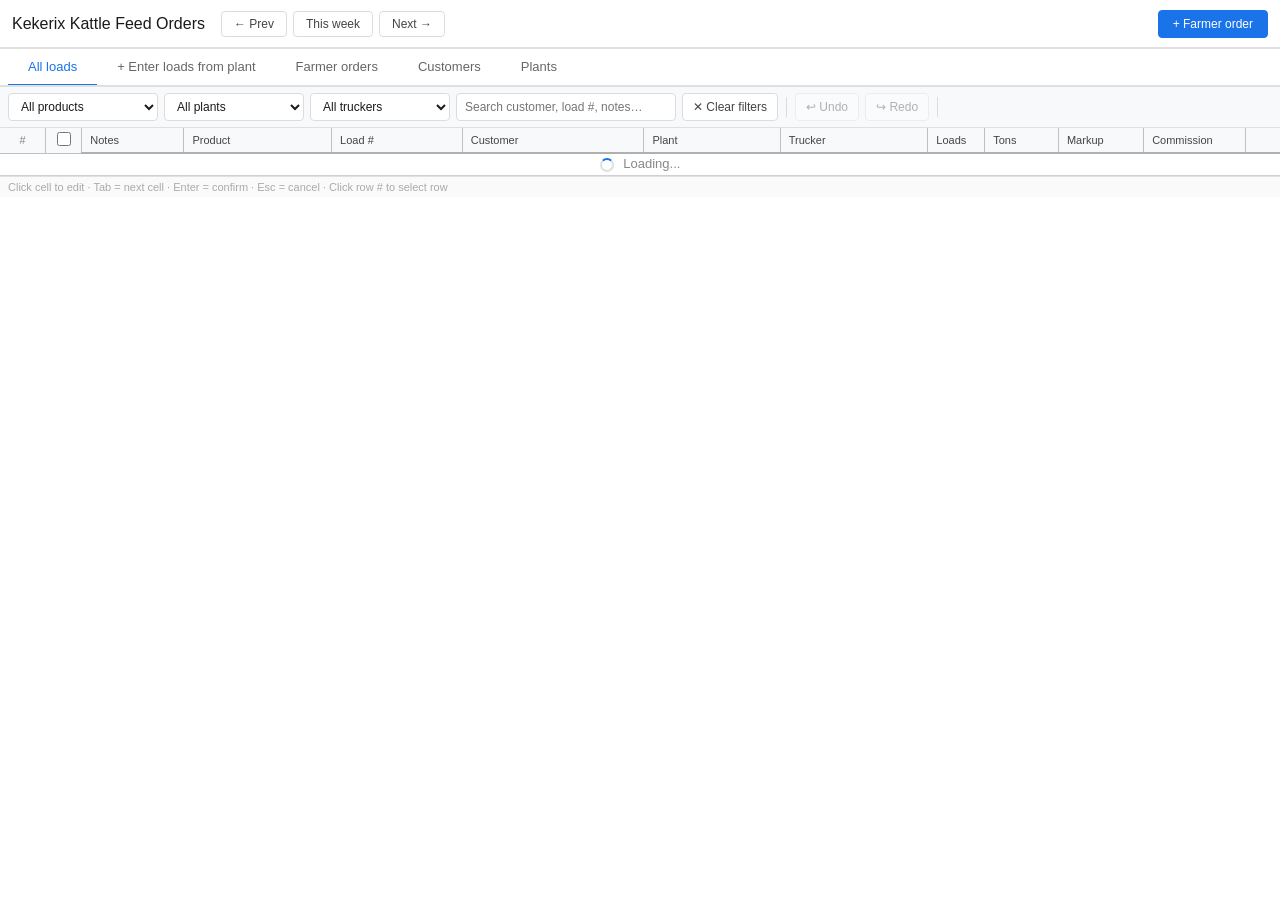
==== commit f197a093: "admin.html" ====
--- a/admin.html
+++ b/admin.html
@@ -38,6 +38,7 @@
       <button class="admin-tab" id="tab-entry" onclick="showAdminTab('entry')">+ Enter loads from plant</button>
       <button class="admin-tab" id="tab-orders" onclick="showAdminTab('orders')">Farmer orders</button>
       <button class="admin-tab" id="tab-customers" onclick="showAdminTab('customers')">Customers</button>
+      <button class="admin-tab" id="tab-plants" onclick="showAdminTab('plants')">Plants</button>
     </div>
 
     <!-- ══ ALL LOADS TAB ══════════════════════════════ -->
@@ -65,6 +66,9 @@
         <input type="text" id="filter-search" placeholder="Search customer, load #, notes…" oninput="applyFilters()" style="width:220px" />
         <button class="toolbar-btn" onclick="clearFilters()">✕ Clear filters</button>
         <div class="toolbar-sep"></div>
+        <button class="toolbar-btn" id="undo-edit-btn" onclick="undoEdit()" disabled title="Undo (Ctrl+Z)">↩ Undo</button>
+        <button class="toolbar-btn" id="redo-edit-btn" onclick="redoEdit()" disabled title="Redo (Ctrl+Y)">↪ Redo</button>
+        <div class="toolbar-sep"></div>
         <span id="filter-count" style="font-size:12px;color:#888"></span>
       </div>
 
@@ -72,6 +76,7 @@
       <div class="toolbar" id="selection-toolbar" style="display:none;background:#e8f0fe;border-bottom-color:#a8c7fa">
         <span id="selection-count" style="font-size:12px;font-weight:500;color:#1a73e8"></span>
         <div class="toolbar-sep"></div>
+        <button class="toolbar-btn" onclick="showColorMenuForSelected()">🎨 Color rows</button>
         <button class="toolbar-btn" onclick="cutSelectedRows()">✂ Cut (Ctrl+X)</button>
         <button class="toolbar-btn" onclick="openPasteModal()" id="paste-btn" style="display:none">📋 Paste to date (Ctrl+V)</button>
         <button class="toolbar-btn danger" onclick="deleteSelectedRows()">🗑 Delete selected</button>
@@ -85,7 +90,6 @@
               <th class="col-rownum">#</th>
               <th class="col-check"><input type="checkbox" id="check-all" onchange="toggleAllRows(this.checked)" title="Select all" /></th>
               <th style="width:90px">Notes</th>
-              <th style="width:95px">Date</th>
               <th style="width:130px">Product</th>
               <th style="width:115px">Load #</th>
               <th style="width:160px">Customer</th>
@@ -99,7 +103,7 @@
             </tr>
           </thead>
           <tbody id="sheet-body">
-            <tr><td colspan="14" class="table-empty"><span class="spinner"></span> Loading...</td></tr>
+            <tr><td colspan="13" class="table-empty"><span class="spinner"></span> Loading...</td></tr>
           </tbody>
         </table>
       </div>
@@ -113,7 +117,9 @@
         <div style="display:grid;grid-template-columns:1fr 1fr 1fr;gap:12px;margin-bottom:1rem">
           <div>
             <label class="field-label">Plant</label>
-            <input type="text" id="entry-plant" placeholder="e.g. Sioux Center" style="width:100%" />
+            <select id="entry-plant" style="width:100%">
+              <option value="">Select plant...</option>
+            </select>
           </div>
           <div>
             <label class="field-label">Product</label>
@@ -215,7 +221,7 @@
         <div style="font-size:14px;font-weight:500;color:#1a1a1a;margin-bottom:1rem">Customer list</div>
         <div class="sheet-wrap" style="margin-bottom:1rem">
           <table class="sheet-table">
-            <thead><tr><th>Name</th><th>Phone</th><th style="width:120px"></th></tr></thead>
+            <thead><tr><th>Name</th><th>Phone</th><th style="width:130px">Order link</th><th style="width:120px"></th></tr></thead>
             <tbody id="customers-tbody">
               <tr><td colspan="3" class="table-empty"><span class="spinner"></span> Loading...</td></tr>
             </tbody>
@@ -234,6 +240,30 @@
           <button class="btn-sm" onclick="addCustomer()" style="height:36px">Add</button>
         </div>
         <p id="cust-msg" style="font-size:12px;margin-top:0.5rem"></p>
+      </div>
+    </div>
+
+    <!-- ══ PLANTS TAB ══════════════════════════════ -->
+    <div id="panel-plants" style="display:none">
+      <div class="card">
+        <div style="font-size:14px;font-weight:500;color:#1a1a1a;margin-bottom:1rem">Plant list</div>
+        <div class="sheet-wrap" style="margin-bottom:1rem">
+          <table class="sheet-table">
+            <thead><tr><th>Plant name</th><th style="width:120px"></th></tr></thead>
+            <tbody id="plants-tbody">
+              <tr><td colspan="2" class="table-empty"><span class="spinner"></span> Loading...</td></tr>
+            </tbody>
+          </table>
+        </div>
+        <div style="font-size:14px;font-weight:500;color:#1a1a1a;margin-bottom:0.75rem">Add new plant</div>
+        <div style="display:grid;grid-template-columns:1fr auto;gap:8px;align-items:end">
+          <div>
+            <label class="field-label">Plant name</label>
+            <input type="text" id="new-plant-name" placeholder="e.g. Sioux Center" style="width:100%" onkeydown="if(event.key==='Enter') addPlant()" />
+          </div>
+          <button class="btn-sm" onclick="addPlant()" style="height:36px">Add</button>
+        </div>
+        <p id="plant-msg" style="font-size:12px;margin-top:0.5rem"></p>
       </div>
     </div>
 
@@ -280,6 +310,7 @@
     </div>
   </div>
 
-  <script src="admin.js"></script>
-</body>
-</html>
+  <!-- ROW COLOR CONTEXT MENU -->
+  <div id="color-menu" style="display:none;position:fixed;z-index:500;background:#fff;border:1px solid #dadce0;border-radius:6px;box-shadow:0 4px 16px rgba(0,0,0,0.15);padding:4px 0;min-width:150px;font-size:13px"></div>
+
+  <script s
--- a/admin.css
+++ b/admin.css
@@ -179,8 +179,8 @@
   font-weight: 500;
   font-size: 11px;
   color: #444;
-  border-bottom: 2px solid #c0c0c0;
-  border-right: 1px solid #dadce0;
+  border-bottom: 2px solid #b0b0b0;
+  border-right: 1px solid #c0c0c0;
   white-space: nowrap;
   user-select: none;
   background: #f8f9fa;
@@ -190,8 +190,8 @@
 /* Body cells */
 .sheet-table td {
   padding: 0;
-  border-bottom: 1px solid #e0e0e0;
-  border-right: 1px solid #e8eaed;
+  border-bottom: 1px solid #d0d0d0;
+  border-right: 1px solid #d0d0d0;
   height: 22px;
   position: relative;
   vertical-align: middle;
@@ -216,7 +216,7 @@
   font-size: 12px;
   padding: 4px 10px;
   border-bottom: 1px solid #c5d8fb;
-  border-top: 2px solid #a8c7fa;
+  border-top: 3px solid #1a73e8;
   height: auto;
 }
 
@@ -233,8 +233,12 @@
   color: #1a1a1a;
   font-size: 12px;
 }
-.cell-view.empty { color: #bbb; font-style: italic; }
-.cell-view:hover { background: rgba(26,115,232,0.06); }
+.cell-view.empty {
+  color: #ccc;
+  font-style: italic;
+}
+.cell-view:hover { background: rgba(26,115,232,0.08); }
+.cell-view.empty:hover { background: rgba(26,115,232,0.08); }
 
 td.cell-active {
   outline: 2px solid #1a73e8;
@@ -411,6 +415,81 @@
 .spinner { display: inline-block; width: 14px; height: 14px; border: 2px solid #e0e0e0; border-top-color: #1a73e8; border-radius: 50%; animation: spin 0.7s linear infinite; vertical-align: middle; margin-right: 6px; }
 @keyframes spin { to { transform: rotate(360deg); } }
 
+
+/* ── Cut rows (Ctrl+X) ───────────────────────────── */
+.row-cut td { opacity: 0.45; background: #fffde7 !important; }
+.row-cut .col-rownum,
+.row-cut .col-check { background: #fff9c4 !important; }
+
+/* ── Drag-over date header highlight ─────────────── */
+tr.date-row.drag-target td {
+  background: #1a73e8 !important;
+  color: #fff !important;
+  outline: 2px solid #1557b0;
+  outline-offset: -2px;
+}
+
+
+/* ── Color context menu ──────────────────────────── */
+.color-menu-item {
+  display: flex;
+  align-items: center;
+  gap: 8px;
+  padding: 6px 12px;
+  cursor: pointer;
+  white-space: nowrap;
+}
+.color-menu-item:hover { background: #f1f3f4; }
+.color-swatch {
+  display: inline-block;
+  width: 16px;
+  height: 16px;
+  border-radius: 3px;
+  flex-shrink: 0;
+}
+
+
+/* ── Add row button on date headers ─────────────── */
+.add-row-btn {
+  font-size: 11px;
+  padding: 2px 10px;
+  border-radius: 4px;
+  border: 1px solid #a8c7fa;
+  background: #fff;
+  color: #1a73e8;
+  cursor: pointer;
+  font-weight: 500;
+  white-space: nowrap;
+}
+.add-row-btn:hover { background: #e8f0fe; }
+
+
+/* ── Blank placeholder rows ──────────────────────── */
+.blank-row td { height: 22px; border-bottom: 1px solid #e8e8e8; border-right: 1px solid #d0d0d0; background: #fafafa; }
+.blank-row .col-rownum { background: #f0f0f0 !important; }
+.blank-row:hover td { background: #f0f4ff !important; }
+.blank-row:hover td.col-rownum { background: #dde6f5 !important; }
+
+
+/* ── Fill handle ─────────────────────────────────── */
+.fill-handle {
+  display: none;
+  position: absolute;
+  right: 1px;
+  bottom: 1px;
+  width: 8px;
+  height: 8px;
+  background: #1a73e8;
+  border: 1px solid #fff;
+  cursor: crosshair;
+  z-index: 4;
+}
+td:hover .fill-handle,
+td.cell-active .fill-handle { display: block; }
+
+/* Rows highlighted during fill drag */
+tr.fill-highlight td { background: #e8f0fe !important; }
+
 /* ── Responsive ──────────────────────────────────── */
 @media (max-width: 600px) {
   .metric-grid { flex-wrap: wrap; }
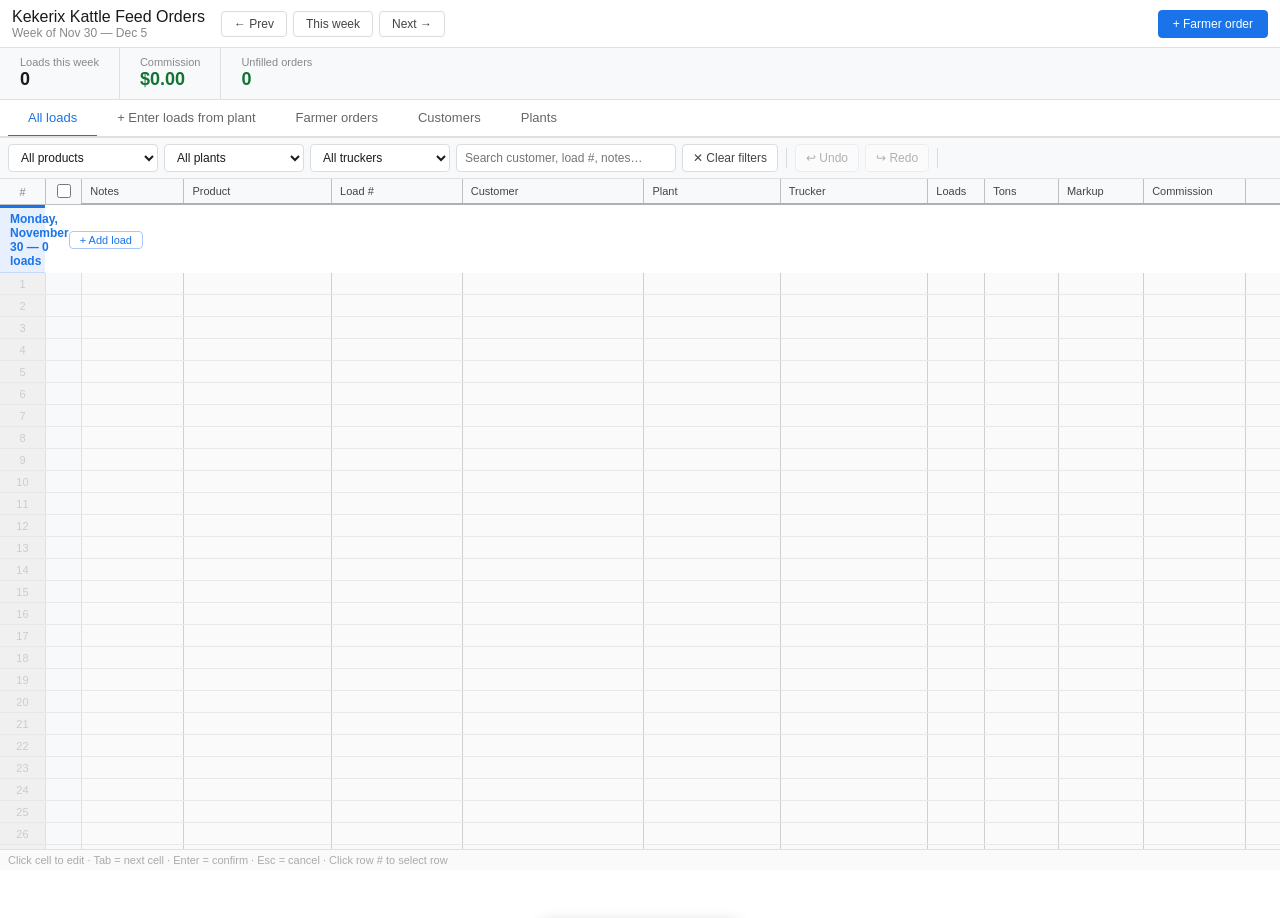
==== commit 80d76b49: "admin.html" ====
--- a/admin.html
+++ b/admin.html
@@ -313,4 +313,6 @@
   <!-- ROW COLOR CONTEXT MENU -->
   <div id="color-menu" style="display:none;position:fixed;z-index:500;background:#fff;border:1px solid #dadce0;border-radius:6px;box-shadow:0 4px 16px rgba(0,0,0,0.15);padding:4px 0;min-width:150px;font-size:13px"></div>
 
-  <script s
+  <script src="admin.js"></script>
+</body>
+</html>
--- a/admin.css
+++ b/admin.css
@@ -240,6 +240,12 @@
 .cell-view:hover { background: rgba(26,115,232,0.08); }
 .cell-view.empty:hover { background: rgba(26,115,232,0.08); }
 
+td.cell-selected {
+  outline: 2px solid #1a73e8;
+  outline-offset: -1px;
+  z-index: 4;
+  background: #e8f0fe !important;
+}
 td.cell-active {
   outline: 2px solid #1a73e8;
   outline-offset: -1px;
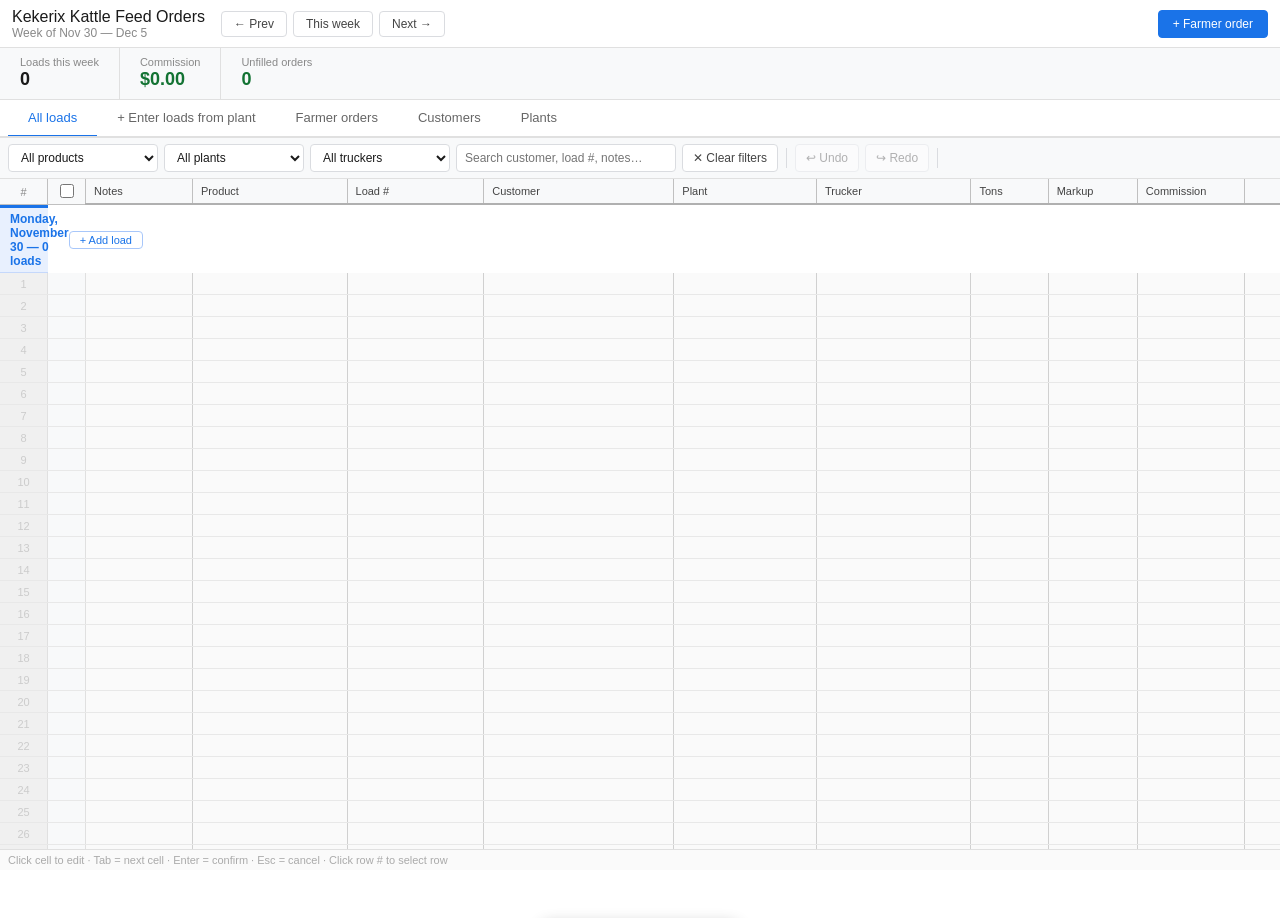
==== commit 42b8ea14: "admin.html" ====
--- a/admin.html
+++ b/admin.html
@@ -95,7 +95,6 @@
               <th style="width:160px">Customer</th>
               <th style="width:120px">Plant</th>
               <th style="width:130px">Trucker</th>
-              <th style="width:50px">Loads</th>
               <th style="width:65px">Tons</th>
               <th style="width:75px">Markup</th>
               <th style="width:90px">Commission</th>
@@ -103,7 +102,7 @@
             </tr>
           </thead>
           <tbody id="sheet-body">
-            <tr><td colspan="13" class="table-empty"><span class="spinner"></span> Loading...</td></tr>
+            <tr><td colspan="12" class="table-empty"><span class="spinner"></span> Loading...</td></tr>
           </tbody>
         </table>
       </div>
--- a/admin.css
+++ b/admin.css
@@ -481,17 +481,24 @@
 .fill-handle {
   display: none;
   position: absolute;
-  right: 1px;
-  bottom: 1px;
-  width: 8px;
-  height: 8px;
+  right: 0px;
+  bottom: 0px;
+  width: 10px;
+  height: 10px;
   background: #1a73e8;
-  border: 1px solid #fff;
+  border: 2px solid #fff;
   cursor: crosshair;
-  z-index: 4;
+  z-index: 20;
+  border-radius: 1px;
 }
 td:hover .fill-handle,
 td.cell-active .fill-handle { display: block; }
+/* Make the hit area bigger */
+.fill-handle::after {
+  content: '';
+  position: absolute;
+  inset: -4px;
+}
 
 /* Rows highlighted during fill drag */
 tr.fill-highlight td { background: #e8f0fe !important; }
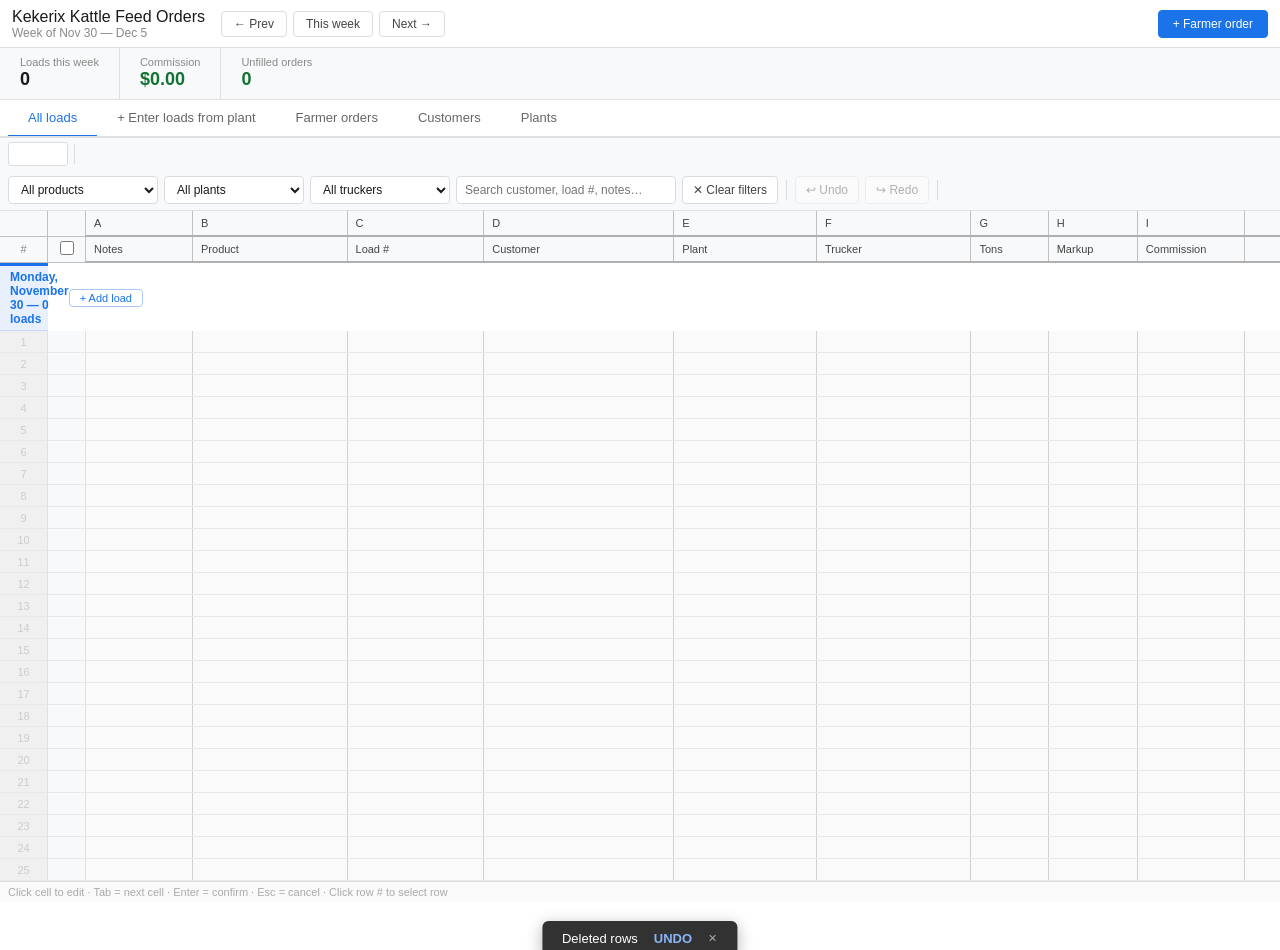
==== commit be750aef: "admin.html" ====
--- a/admin.html
+++ b/admin.html
@@ -44,6 +44,11 @@
     <!-- ══ ALL LOADS TAB ══════════════════════════════ -->
     <div id="panel-loads">
 
+      <!-- Cell reference box -->
+      <div class="toolbar" style="padding:4px 8px;gap:6px;border-bottom:none">
+        <div id="cell-ref-box" style="width:60px;height:24px;border:1px solid #dadce0;border-radius:3px;font-size:12px;display:flex;align-items:center;justify-content:center;font-weight:500;color:#444;background:#fff;flex-shrink:0"></div>
+        <div style="width:1px;height:20px;background:#dadce0"></div>
+      </div>
       <!-- Toolbar row 1: filters -->
       <div class="toolbar">
         <select id="filter-product" onchange="applyFilters()" style="width:150px">
@@ -86,6 +91,22 @@
       <div class="sheet-wrap">
         <table class="sheet-table" id="sheet-table">
           <thead>
+            <!-- Column letter row -->
+            <tr class="col-letter-row">
+              <th class="col-rownum"></th>
+              <th class="col-check"></th>
+              <th style="width:90px">A</th>
+              <th style="width:130px">B</th>
+              <th style="width:115px">C</th>
+              <th style="width:160px">D</th>
+              <th style="width:120px">E</th>
+              <th style="width:130px">F</th>
+              <th style="width:65px">G</th>
+              <th style="width:75px">H</th>
+              <th style="width:90px">I</th>
+              <th style="width:30px"></th>
+            </tr>
+            <!-- Column name row -->
             <tr>
               <th class="col-rownum">#</th>
               <th class="col-check"><input type="checkbox" id="check-all" onchange="toggleAllRows(this.checked)" title="Select all" /></th>
--- a/admin.css
+++ b/admin.css
@@ -493,12 +493,14 @@
 }
 td:hover .fill-handle,
 td.cell-active .fill-handle { display: block; }
-/* Make the hit area bigger */
 .fill-handle::after {
   content: '';
   position: absolute;
-  inset: -4px;
-}
+  inset: -6px;
+  cursor: crosshair;
+}
+/* Don't change cursor on the rest of the page during fill */
+.sheet-table td { cursor: cell; }
 
 /* Rows highlighted during fill drag */
 tr.fill-highlight td { background: #e8f0fe !important; }
